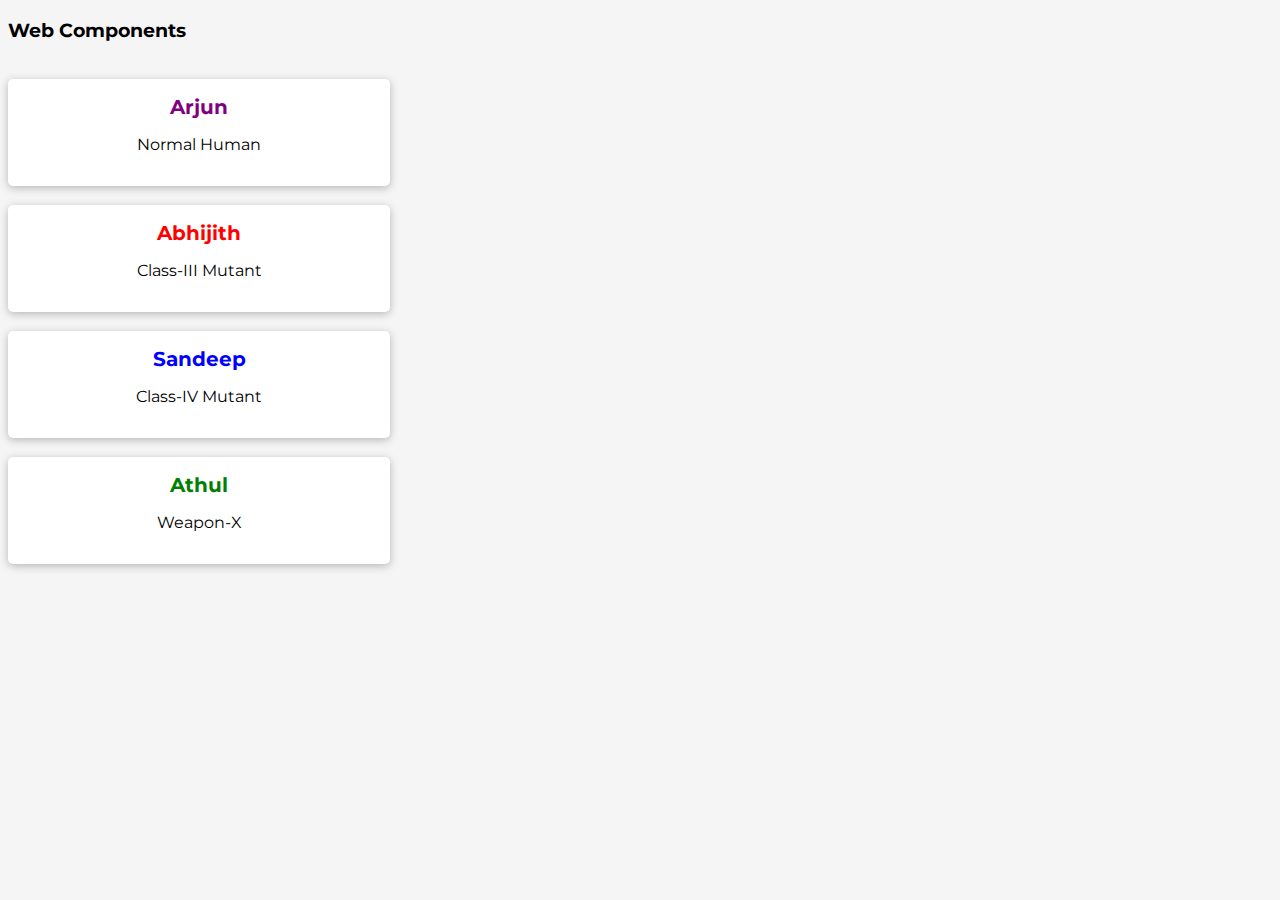
==== Cards/index.html @ 41ec4432 "Started working on Cards component" ====
<!DOCTYPE html>
<html lang="en">
<head>
    <meta charset="UTF-8">
    <meta http-equiv="X-UA-Compatible" content="IE=edge">
    <meta name="viewport" content="width=device-width, initial-scale=1.0">

    <link rel="preconnect" href="https://fonts.googleapis.com">
    <link rel="preconnect" href="https://fonts.gstatic.com" crossorigin>
    <link href="https://fonts.googleapis.com/css2?family=Montserrat:wght@400;500&display=swap" rel="stylesheet">

    <title>Cards Web Component</title>

    <style>
        body {
            font-family: 'Montserrat', sans-serif;
            background-color: #f5f5f5;
        }
    </style>

</head>
<body>

    <h3>Web Components</h3>

    <div>
        <my-cards style="margin:10px" color="purple" name="Arjun" designation="Normal Human"></my-cards>
        <my-cards style="margin:10px" color="red" name="Abhijith" designation="Class-III Mutant"></my-cards>
        <my-cards style="margin:10px" color="blue" name="Sandeep" designation="Class-IV Mutant"></my-cards>
        <my-cards style="margin:10px" color="green" name="Athul" designation="Weapon-X"></my-cards>
    </div>

    <script src="script.js"></script>
</body>
</html>
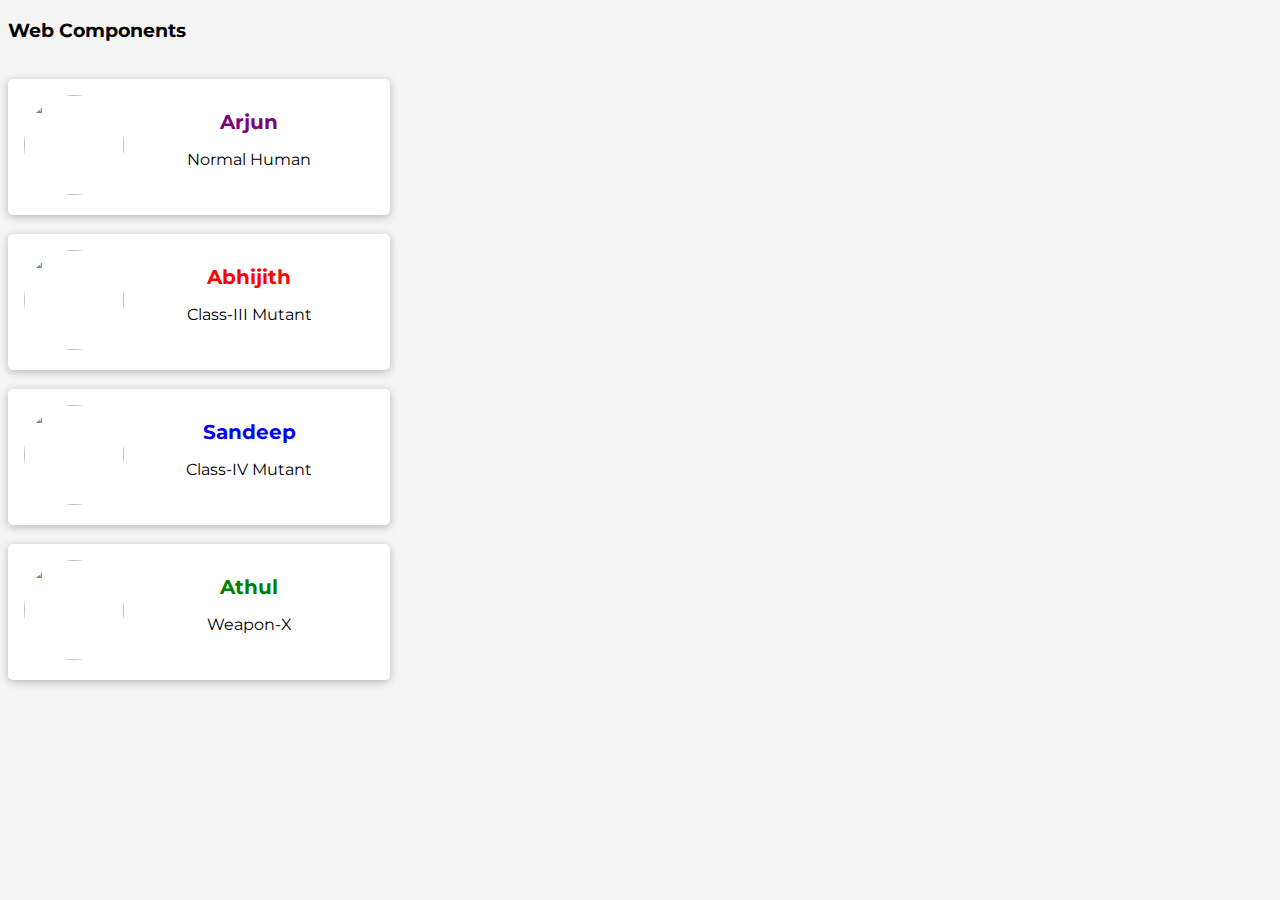
==== commit 52fb989b: "Passing data as Array" ====
--- a/Cards/index.html
+++ b/Cards/index.html
@@ -10,13 +10,14 @@
     <link href="https://fonts.googleapis.com/css2?family=Montserrat:wght@400;500&display=swap" rel="stylesheet">
 
     <title>Cards Web Component</title>
-
+    
     <style>
         body {
             font-family: 'Montserrat', sans-serif;
             background-color: #f5f5f5;
         }
     </style>
+    <script src="script.js"></script>
 
 </head>
 <body>
@@ -24,12 +25,48 @@
     <h3>Web Components</h3>
 
     <div>
-        <my-cards style="margin:10px" color="purple" name="Arjun" designation="Normal Human"></my-cards>
-        <my-cards style="margin:10px" color="red" name="Abhijith" designation="Class-III Mutant"></my-cards>
-        <my-cards style="margin:10px" color="blue" name="Sandeep" designation="Class-IV Mutant"></my-cards>
-        <my-cards style="margin:10px" color="green" name="Athul" designation="Weapon-X"></my-cards>
+        <!-- <my-cards style="margin:10px" color="purple" title="Arjun" description="Normal Human"></my-cards> -->
+        <!-- <my-cards style="margin:10px" color="red" title="Abhijith" description="Class-III Mutant"></my-cards> -->
+        <!-- <my-cards style="margin:10px" color="blue" title="Sandeep" description="Class-IV Mutant"></my-cards> -->
+        <!-- <my-cards style="margin:10px" color="green" title="Athul" description="Weapon-X"></my-cards> -->
     </div>
 
-    <script src="script.js"></script>
+    <script>
+
+        var data = [
+            {
+                "color": "purple",
+                "title": "Arjun",
+                "description": "Normal Human",
+                "image": "https://dummyimage.com/300.png/c7f/fff"
+            },
+            {
+                "color": "red",
+                "title": "Abhijith",
+                "description": "Class-III Mutant",
+                "image": "https://dummyimage.com/300.png/09f/fff"
+            },
+            {
+                "color": "blue",
+                "title": "Sandeep",
+                "description": "Class-IV Mutant",
+                "image": "https://dummyimage.com/300.png/c73/fff"
+            },
+            {
+                "color": "green",
+                "title": "Athul",
+                "description": "Weapon-X",
+                "image": "https://dummyimage.com/300.png/df2/fff"
+            }
+        ]
+
+        data.forEach((item) => {
+            var myCards = document.createElement("my-cards");
+            myCards.setAttribute("data", JSON.stringify(item));
+            myCards.style.margin = "10px";
+            document.body.appendChild(myCards);
+        })
+
+    </script>
 </body>
 </html>